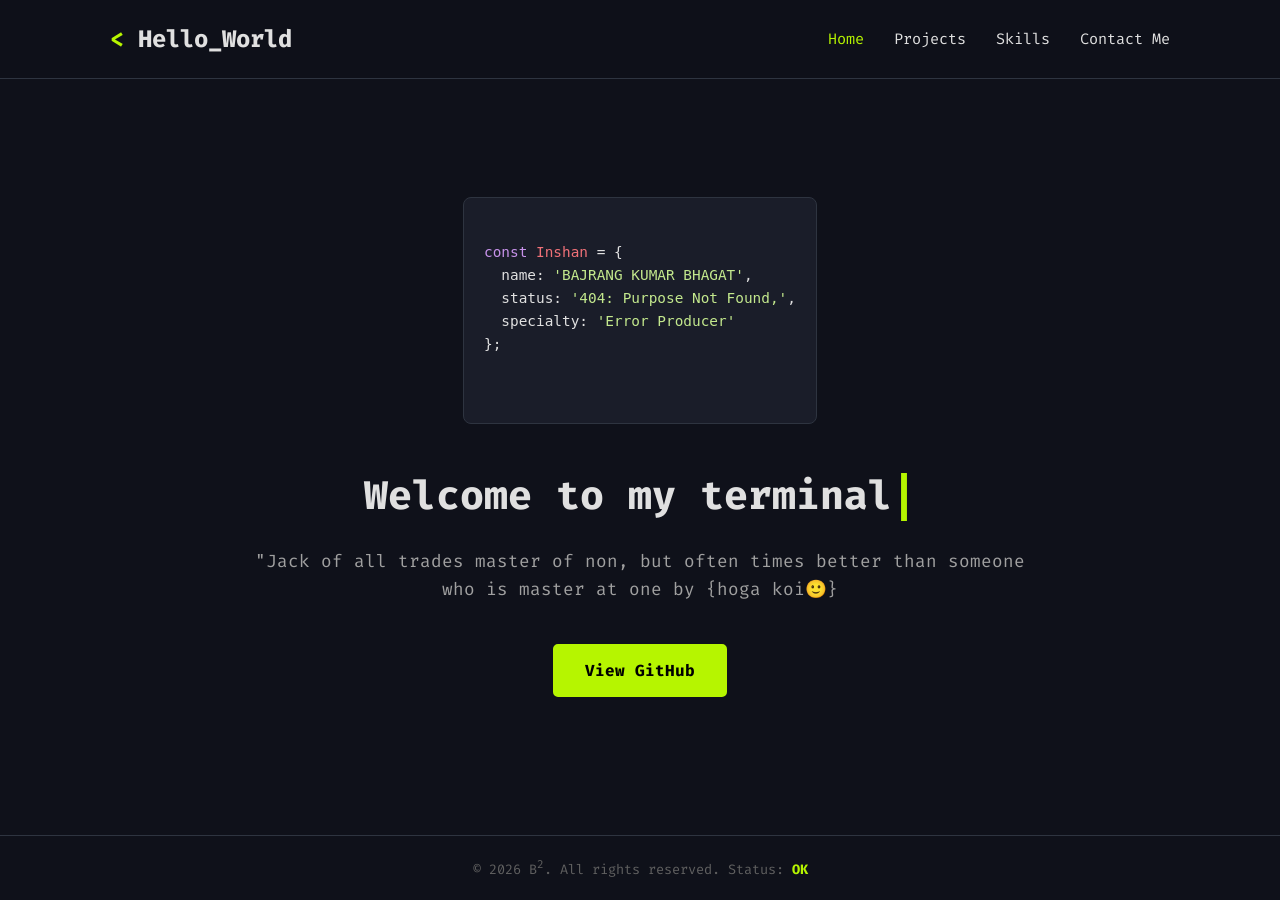
==== index.html @ e7c994ac "Update index.html take3" ====
<!DOCTYPE html>
<html lang="en">
<head>
    <meta charset="UTF-8">
    <meta name="viewport" content="width=device-width, initial-scale=1.0">
    <title>Coder Profile | Home</title>
    <link rel="stylesheet" href="style.css">
    <link rel="preconnect" href="https://fonts.googleapis.com">
    <link rel="preconnect" href="https://fonts.gstatic.com" crossorigin>
    <link href="https://fonts.googleapis.com/css2?family=Fira+Code:wght@300;400;500;700&display=swap" rel="stylesheet">
</head>
<body>

    <header>
        <div class="container nav-container">
            <div class="logo">
                <span class="bracket">&lt;</span>
                Hello_World
                
            </div>
            <nav>
                <ul>
                    <li><a href="#" class="active">Home</a></li>
                    <li><a href="project.html">Projects</a></li>
                    <li><a href="skills.html">Skills</a></li>
                    <li><a href="contact.html">Contact Me</a></li>
                </ul>
            </nav>
        </div>
    </header>

    <main class="container hero-section">
        <div class="hero-content">
            <pre class="code-block"><code>
<span class="keyword">const</span> <span class="variable">Inshan</span> = {
  name: <span class="string">'BAJRANG KUMAR BHAGAT'</span>,
  status: <span class="string">'404: Purpose Not Found,'</span>,
  specialty: <span class="string">'Error Producer'</span>
};

            </code></pre>
            
            <h1 class="typing-text">Welcome to my terminal<span class="cursor">|</span></h1>
            
            <p>"Jack of all trades master of non, but often times better than someone who is master at one by {hoga koi🙂}</p>

            <div class="hero-btns">
                <a href="https://github.com/Cyber-Bajrang" class="btn-primary">View GitHub</a>
            </div>
        </div>
    </main>

    <footer>
        <div class="container">
            <p>&copy; 2026 B<sup>2</sup>. All rights reserved. Status: <span class="status-ok">OK</span></p>
        </div>
    </footer>

</body>
</html>
---- style.css ----
/* --- Global Styles --- */
:root {
    --bg-color: #0f111a;      /* Very dark background */
    --text-color: #e0e0e0;    /* Light grey text */
    --accent-color: #b6f500;  /* Required bright lime green */
    --code-bg: #1a1d29;       /* Slightly lighter background for code */
    --syntax-keyword: #c792ea; /* Purple for code keywords */
    --syntax-variable: #f07178; /* Red/Pink for variables */
    --syntax-string: #c3e88d;   /* Green for strings */
    --font-stack: 'Fira Code', monospace; /* Coder font */
}

* {
    margin: 0;
    padding: 0;
    box-sizing: border-box;
}

body {
    background-color: var(--bg-color);
    color: var(--text-color);
    font-family: var(--font-stack);
    line-height: 1.6;
    display: flex;
    flex-direction: column;
    min-height: 100vh;
}

.container {
    max-width: 1100px;
    margin: 0 auto;
    padding: 0 20px;
}

a {
    text-decoration: none;
    color: inherit;
    transition: color 0.3s ease;
}

ul {
    list-style: none;
}

/* --- Header & Nav --- */
header {
    background-color: rgba(15, 17, 26, 0.95);
    padding: 20px 0;
    position: fixed;
    width: 100%;
    top: 0;
    z-index: 1000;
    border-bottom: 1px solid #2e3440;
}

.nav-container {
    display: flex;
    justify-content: space-between;
    align-items: center;
}

.logo {
    font-size: 1.5rem;
    font-weight: 700;
    color: var(--text-color);
}

.logo .bracket {
    color: var(--accent-color);
}

nav ul {
    display: flex;
    gap: 30px;
}

nav a {
    font-weight: 400;
    font-size: 0.95rem;
}

nav a:hover, nav a.active {
    color: var(--accent-color);
}

/* --- Hero Section --- */
.hero-section {
    flex: 1;
    display: flex;
    justify-content: center;
    align-items: center;
    padding-top: 120px; /* Offset for fixed header */
    padding-bottom: 60px;
}

.hero-content {
    text-align: center;
    max-width: 800px;
}

.typing-text {
    font-size: 2.5rem;
    margin-bottom: 20px;
    color: var(--text-color);
}

.hero-content p {
    font-size: 1.1rem;
    margin-bottom: 40px;
    color: #a0a0a0;
}

/* --- Styled Buttons --- */
.hero-btns {
    display: flex;
    gap: 20px;
    justify-content: center;
}

.btn-primary, .btn-secondary {
    padding: 12px 30px;
    border-radius: 5px;
    font-weight: 700;
    font-size: 1rem;
    cursor: pointer;
    transition: all 0.3s ease;
}

/* Primary Button: Solid B6F500 */
.btn-primary {
    background-color: var(--accent-color);
    color: #000; /* Dark text for contrast */
    border: 2px solid var(--accent-color);
}

.btn-primary:hover {
    background-color: transparent;
    color: var(--accent-color);
}

/* Secondary Button: Outline B6F500 */
.btn-secondary {
    background-color: transparent;
    color: var(--accent-color);
    border: 2px solid var(--accent-color);
}

.btn-secondary:hover {
    background-color: var(--accent-color);
    color: #000;
}

/* --- Coder Aesthetic Details --- */
.code-block {
    background-color: var(--code-bg);
    padding: 20px;
    border-radius: 8px;
    text-align: left;
    margin-bottom: 40px;
    display: inline-block;
    border: 1px solid #2e3440;
    font-size: 0.9rem;
}

.code-block .keyword { color: var(--syntax-keyword); }
.code-block .variable { color: var(--syntax-variable); }
.code-block .string { color: var(--syntax-string); }

.cursor {
    color: var(--accent-color);
    animation: blink 1s infinite;
}

@keyframes blink {
    0%, 100% { opacity: 1; }
    50% { opacity: 0; }
}

/* --- Footer --- */
footer {
    padding: 20px 0;
    text-align: center;
    font-size: 0.85rem;
    color: #606060;
    border-top: 1px solid #2e3440;
}

.status-ok {
    color: var(--accent-color);
    font-weight: bold;
}

/* --- Responsiveness --- */
@media (max-width: 768px) {
    /* Stack the logo and navigation vertically */
    .nav-container {
        flex-direction: column;
        gap: 15px;
    }
    
    /* Center the navigation links */
    nav ul {
        gap: 20px;
        justify-content: center;
        flex-wrap: wrap;
    }
    
    .typing-text {
        font-size: 1.8rem;
    }
    
    .hero-btns {
        flex-direction: column;
        gap: 15px;
    }
}
/* --- Projects Section Styles --- */
.projects-section {
    padding-top: 140px;
    padding-bottom: 60px;
    flex: 1;
}

.section-title {
    font-size: 2.5rem;
    margin-bottom: 10px;
    color: var(--text-color);
}

.section-title .bracket {
    color: var(--accent-color);
}

.section-subtitle {
    color: #a0a0a0;
    margin-bottom: 50px;
    font-size: 1.1rem;
}

/* Grid Layout */
.project-grid {
    display: grid;
    grid-template-columns: repeat(auto-fit, minmax(300px, 1fr));
    gap: 30px;
}

/* Project Cards */
.project-card {
    background-color: var(--code-bg);
    border: 1px solid #2e3440;
    border-radius: 8px;
    padding: 25px;
    display: flex;
    flex-direction: column;
    transition: transform 0.3s ease, border-color 0.3s ease;
}

.project-card:hover {
    transform: translateY(-5px);
    border-color: var(--accent-color);
}

.project-header {
    display: flex;
    justify-content: space-between;
    align-items: center;
    margin-bottom: 15px;
}

.project-header h3 {
    font-size: 1.3rem;
    color: var(--text-color);
}

.folder-icon {
    font-size: 1.5rem;
}

.project-card p {
    color: #a0a0a0;
    font-size: 0.95rem;
    flex-grow: 1;
    margin-bottom: 20px;
}

/* Tech Stack Tags */
.tech-stack {
    display: flex;
    flex-wrap: wrap;
    gap: 10px;
    margin-bottom: 20px;
}

.tech-stack span {
    font-size: 0.8rem;
    color: var(--accent-color);
    background-color: rgba(182, 245, 0, 0.1); /* Transparent lime green */
    padding: 4px 10px;
    border-radius: 4px;
    font-weight: 500;
}

/* Links inside cards */
.btn-text {
    color: var(--text-color);
    font-weight: 500;
    font-size: 0.95rem;
}

.btn-text:hover {
    color: var(--accent-color);
}
/* --- Skills Section Styles --- */
.skills-section {
    padding-top: 140px;
    padding-bottom: 60px;
    flex: 1;
}

.skills-grid {
    display: grid;
    grid-template-columns: repeat(auto-fit, minmax(300px, 1fr));
    gap: 30px;
}

.skill-category {
    background-color: var(--code-bg);
    border: 1px solid #2e3440;
    border-radius: 8px;
    padding: 30px;
}

.skill-category h3 {
    color: var(--text-color);
    margin-bottom: 20px;
    font-size: 1.2rem;
}

.skill-category h3 .bracket {
    color: var(--accent-color);
    margin-right: 10px;
}

.skill-tags {
    display: flex;
    flex-wrap: wrap;
    gap: 12px;
}

.skill-tag {
    background-color: rgba(255, 255, 255, 0.05);
    border: 1px solid #4c566a;
    padding: 8px 15px;
    border-radius: 4px;
    font-size: 0.9rem;
    transition: all 0.3s ease;
}

.skill-category:hover .skill-tag {
    border-color: var(--accent-color);
    color: var(--accent-color);
}


/* --- Contact Section Styles --- */
.contact-section {
    padding-top: 140px;
    padding-bottom: 60px;
    flex: 1;
}

.contact-wrapper {
    display: grid;
    grid-template-columns: 1fr 1fr;
    gap: 50px;
    align-items: center;
}

.terminal-box {
    background-color: #000;
    padding: 20px;
    border-radius: 8px;
    border-left: 3px solid var(--accent-color);
    font-family: monospace;
    margin-top: 30px;
}

.terminal-box .success {
    color: var(--accent-color);
    margin-top: 10px;
}

.contact-form-container {
    background-color: var(--code-bg);
    padding: 40px;
    border-radius: 8px;
    border: 1px solid #2e3440;
}

.form-group {
    margin-bottom: 25px;
    display: flex;
    flex-direction: column;
}

.form-group label {
    margin-bottom: 8px;
    color: #a0a0a0;
    font-size: 0.9rem;
}

.form-group input, 
.form-group textarea {
    background-color: var(--bg-color);
    border: 1px solid #4c566a;
    padding: 12px 15px;
    border-radius: 4px;
    color: var(--text-color);
    font-family: var(--font-stack);
    transition: border-color 0.3s ease;
}

.form-group input:focus, 
.form-group textarea:focus {
    outline: none;
    border-color: var(--accent-color);
}

.contact-form button {
    width: 100%;
}

/* Responsive updates for Contact Page */
@media (max-width: 768px) {
    .contact-wrapper {
        grid-template-columns: 1fr;
        gap: 30px;
    }
    
    .contact-form-container {
        padding: 25px;
    }
}
/* --- Thank You Page Styles --- */
.thankyou-section {
    padding-top: 140px;
    padding-bottom: 60px;
    flex: 1;
    display: flex;
    flex-direction: column;
    justify-content: center;
    align-items: center;
    text-align: center;
}

.success-terminal {
    background-color: var(--code-bg);
    border: 1px solid #2e3440;
    border-radius: 8px;
    width: 100%;
    max-width: 600px;
    margin-bottom: 40px;
    overflow: hidden;
    text-align: left;
    box-shadow: 0 10px 30px rgba(0, 0, 0, 0.5);
}

.terminal-header {
    background-color: #1a1b26;
    padding: 10px 15px;
    display: flex;
    align-items: center;
    border-bottom: 1px solid #2e3440;
}

.terminal-header .dot {
    width: 12px;
    height: 12px;
    border-radius: 50%;
    margin-right: 8px;
}

.dot.red { background-color: #ff5f56; }
.dot.yellow { background-color: #ffbd2e; }
.dot.green { background-color: #27c93f; }

.terminal-title {
    color: #a0a0a0;
    font-size: 0.85rem;
    margin-left: 15px;
    font-family: sans-serif;
}

.terminal-body {
    padding: 25px;
    font-family: var(--font-stack);
    font-size: 0.95rem;
    line-height: 1.8;
}

.terminal-body .process {
    color: #888;
}

.terminal-body .success-msg {
    color: var(--accent-color);
    font-weight: 500;
}

.back-home-btn {
    text-transform: lowercase; /* Matches the cd ~/home terminal vibe */
}
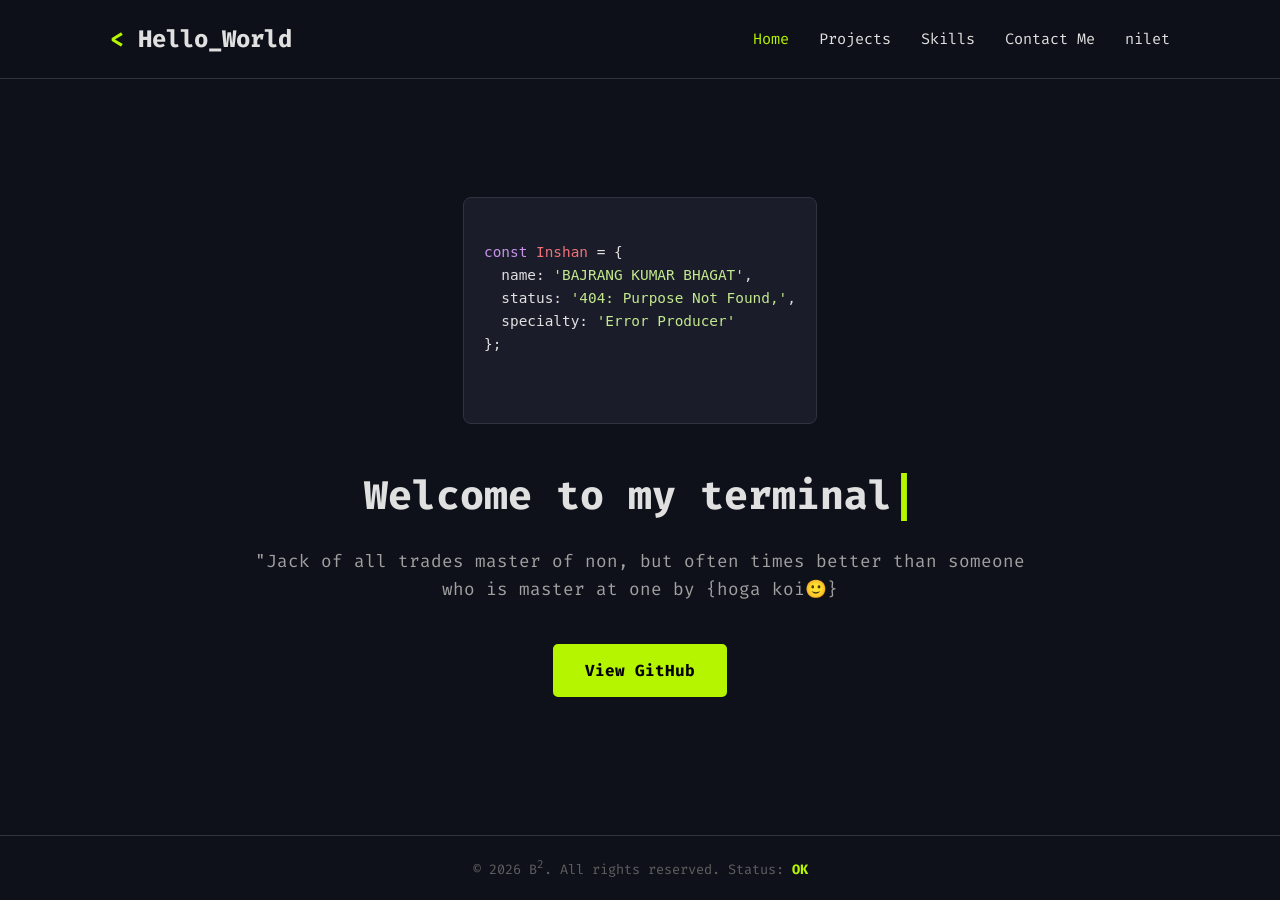
==== commit c12b192f: "Update index.html" ====
--- a/index.html
+++ b/index.html
@@ -21,9 +21,10 @@
             <nav>
                 <ul>
                     <li><a href="#" class="active">Home</a></li>
-                    <li><a href="project.html">Projects</a></li>
-                    <li><a href="skills.html">Skills</a></li>
-                    <li><a href="contact.html">Contact Me</a></li>
+                    <li><a href="./project">Projects</a></li>
+                    <li><a href="./skills">Skills</a></li>
+                    <li><a href="./contact">Contact Me</a></li>
+<li><a href="./nilet">nilet</a></li>
                 </ul>
             </nav>
         </div>
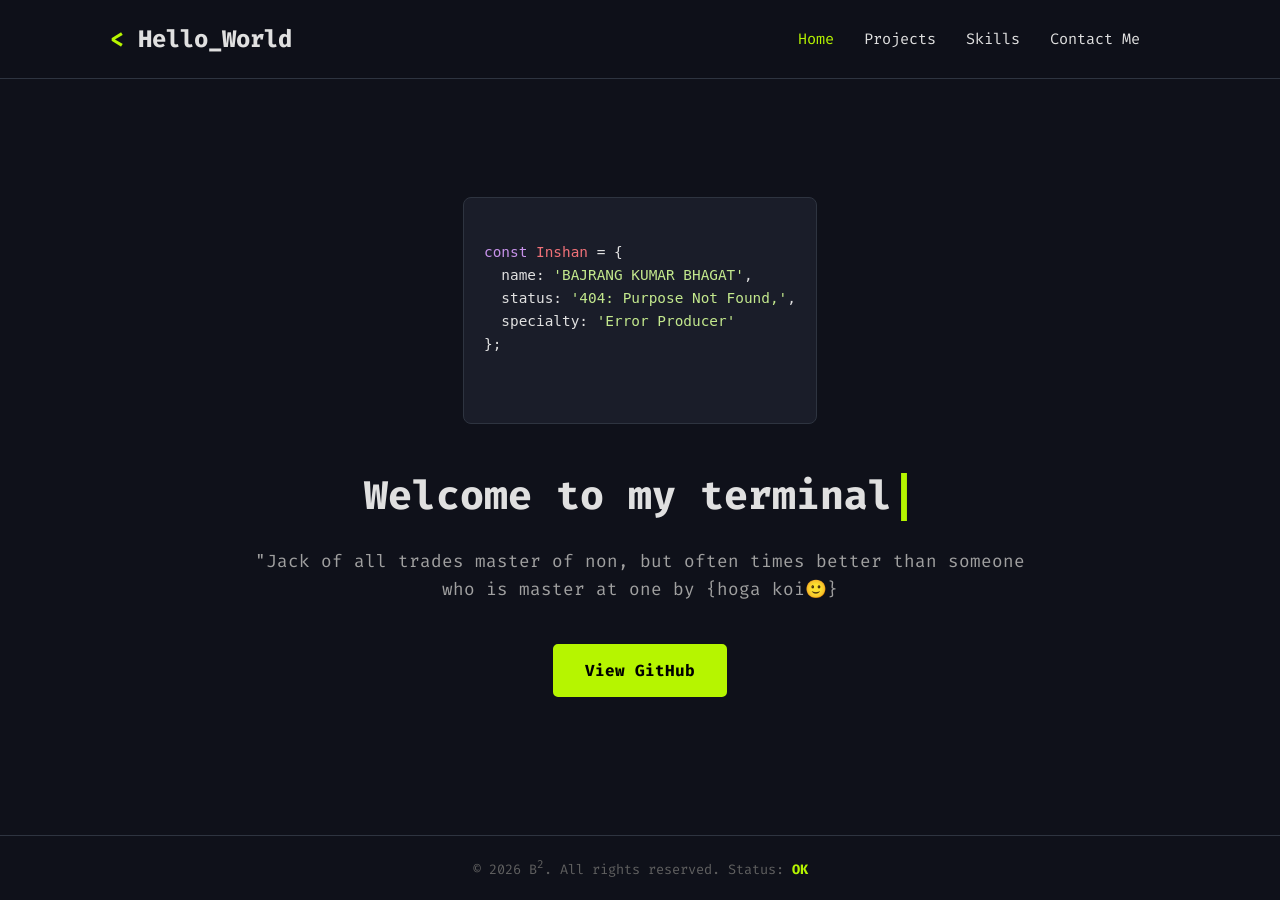
==== commit bfd8b05e: "Update index.html" ====
--- a/index.html
+++ b/index.html
@@ -24,7 +24,7 @@
                     <li><a href="./project">Projects</a></li>
                     <li><a href="./skills">Skills</a></li>
                     <li><a href="./contact">Contact Me</a></li>
-<li><a href="./nilet">nilet</a></li>
+<li><a href="./nilet1"></a></li>
                 </ul>
             </nav>
         </div>
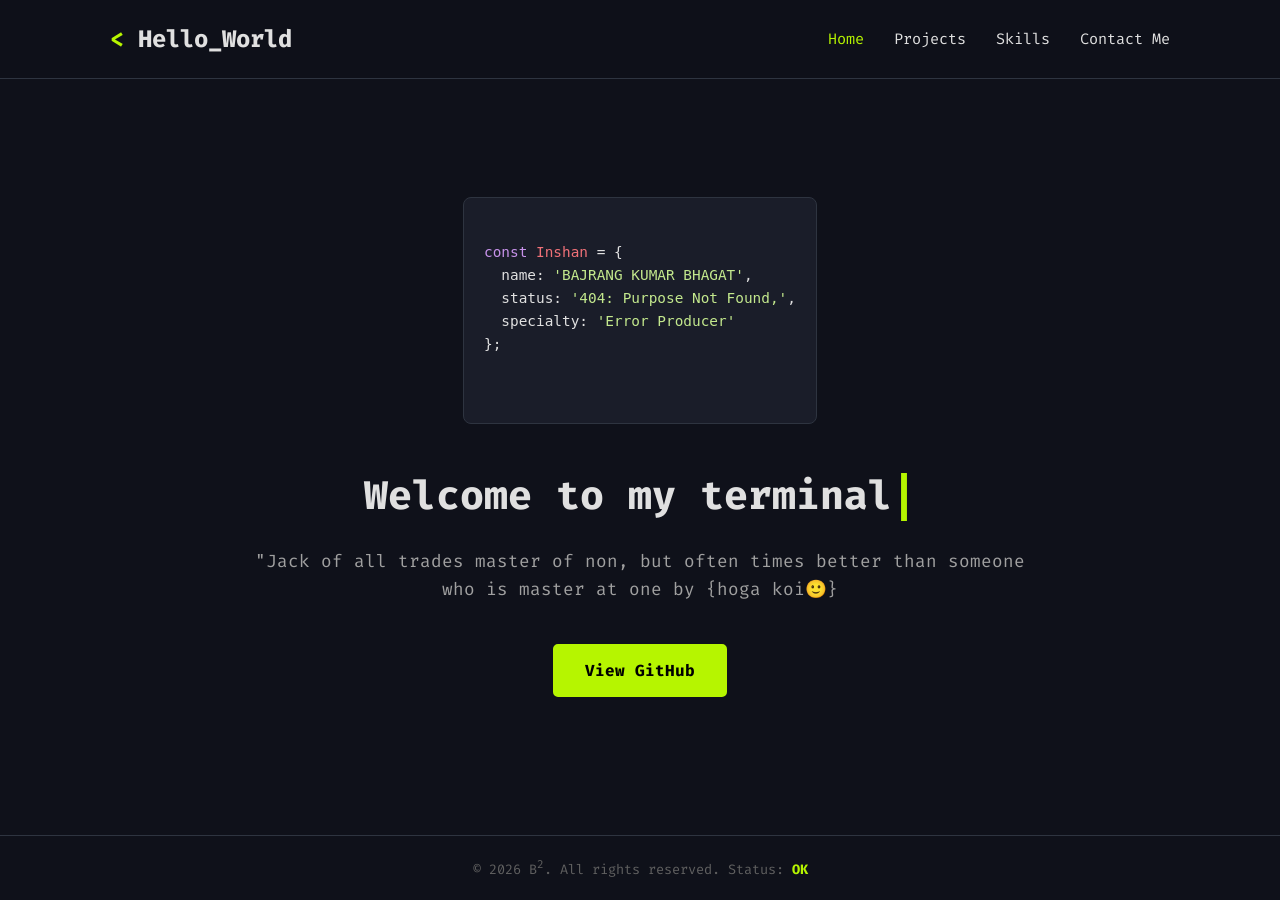
==== commit 7c8c9a4d: "Update index.html" ====
--- a/index.html
+++ b/index.html
@@ -24,7 +24,6 @@
                     <li><a href="./project">Projects</a></li>
                     <li><a href="./skills">Skills</a></li>
                     <li><a href="./contact">Contact Me</a></li>
-<li><a href="./nilet1"></a></li>
                 </ul>
             </nav>
         </div>
